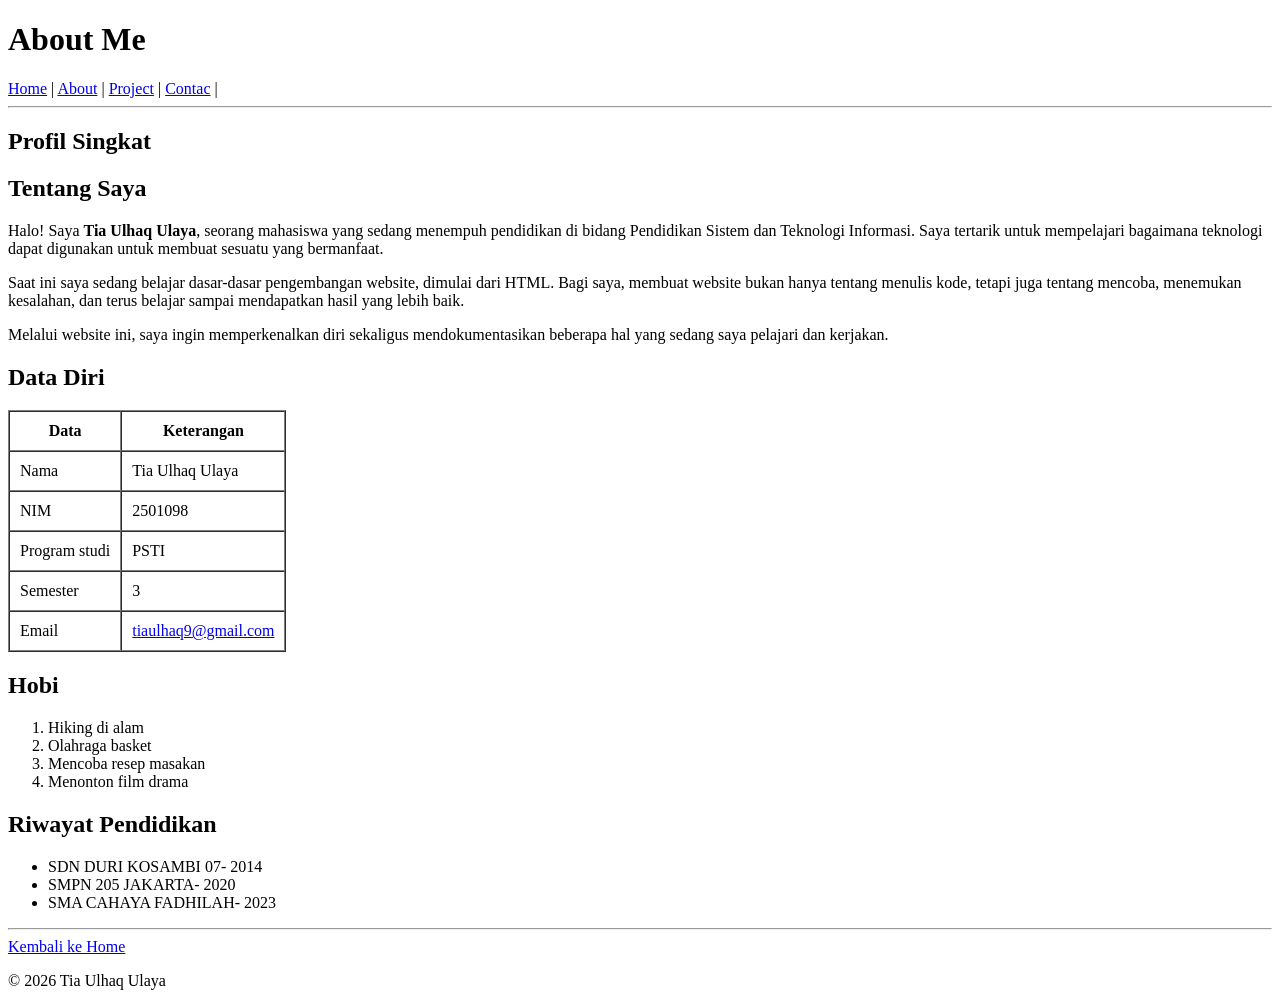
==== About.html @ f96ad93b "deploy ulang" ====
<!doctype html>
<html lang="id">
  <head>
    <meta charset="UTF-8" />
    <title>Personal Profil</title>
  </head>
  <body>
    <h1>About Me</h1>
    <nav>
      <a href="01-Home.html">Home</a> | <a href="02-About.html">About</a> | <a href="03-Project.html">Project</a> |
      <a href="04-Contac.html">Contac</a> |
    </nav>
    <hr />
    <h2>Profil Singkat</h2>
    <h2>Tentang Saya</h2>
    <p>
      Halo! Saya <strong>Tia Ulhaq Ulaya</strong>, seorang mahasiswa yang sedang
      menempuh pendidikan di bidang Pendidikan Sistem dan Teknologi Informasi.
      Saya tertarik untuk mempelajari bagaimana teknologi dapat digunakan untuk
      membuat sesuatu yang bermanfaat.
    </p>
    <p>
      Saat ini saya sedang belajar dasar-dasar pengembangan website, dimulai
      dari HTML. Bagi saya, membuat website bukan hanya tentang menulis kode,
      tetapi juga tentang mencoba, menemukan kesalahan, dan terus belajar sampai
      mendapatkan hasil yang lebih baik.
    </p>
    <p>
      Melalui website ini, saya ingin memperkenalkan diri sekaligus
      mendokumentasikan beberapa hal yang sedang saya pelajari dan kerjakan.
    </p>
    <h2>Data Diri</h2>
    <table border="1" cellspacing="0" cellpadding="10">
      <tr>
        <th>Data</th>
        <th>Keterangan</th>
      </tr>
      <tr>
        <td>Nama</td>
        <td>Tia Ulhaq Ulaya</td>
      </tr>
      <tr>
        <td>NIM</td>
        <td>2501098</td>
      </tr>
      <tr>
        <td>Program studi</td>
        <td>PSTI</td>
      </tr>
      <tr>
        <td>Semester</td>
        <td>3</td>
      </tr>
      <tr>
        <td>Email</td>
        <td>
          <a href="mailto:tiaulhaq9@gmail.com">tiaulhaq9@gmail.com</a>
        </td>
      </tr>
    </table>
    <h2>Hobi</h2>
    <ol>
      <li>Hiking di alam</li>
      <li>Olahraga basket</li>
      <li>Mencoba resep masakan</li>
      <li>Menonton film drama</li>
    </ol>
    <h2>Riwayat Pendidikan</h2>
    <ul>
      <li>SDN DURI KOSAMBI 07- 2014</li>
      <li>SMPN 205 JAKARTA- 2020</li>
      <li>SMA CAHAYA FADHILAH- 2023</li>
    </ul>
    <hr />
    <a href="01-Home.html">Kembali ke Home</a>
    <p>© 2026 Tia Ulhaq Ulaya</p>
  </body>
</html>
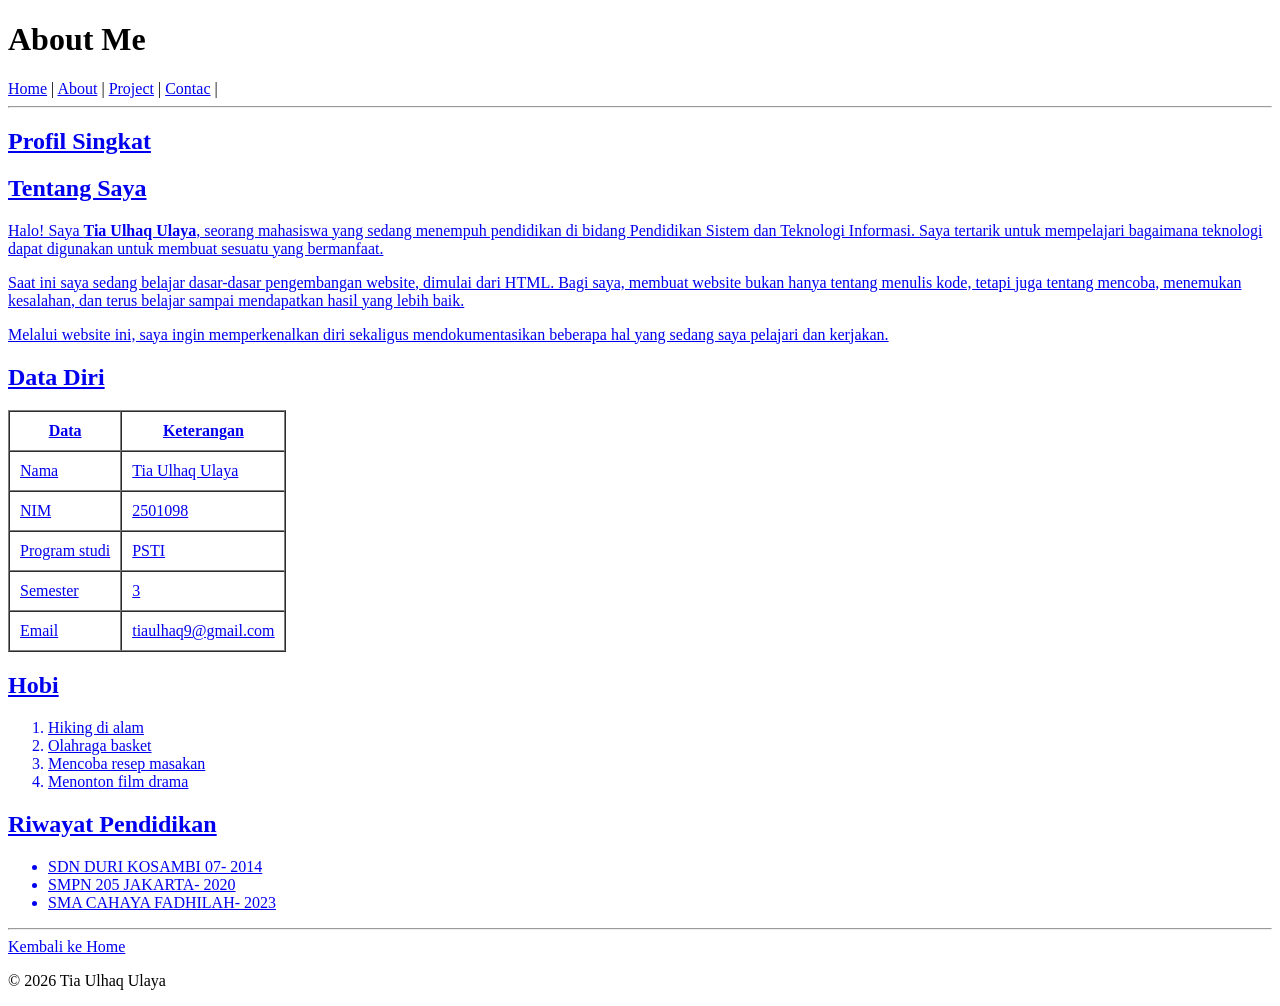
==== commit 51a33c96: "menambahkan tab skills di tab lain" ====
--- a/About.html
+++ b/About.html
@@ -7,8 +7,8 @@
   <body>
     <h1>About Me</h1>
     <nav>
-      <a href="01-Home.html">Home</a> | <a href="02-About.html">About</a> | <a href="03-Project.html">Project</a> |
-      <a href="04-Contac.html">Contac</a> |
+      <a href="index.html">Home</a> | <a href="About.html">About</a> | <a href="Project.html">Project</a> |
+      <a href="Contact.html">Contac</a> | <a href="Skills.html"
     </nav>
     <hr />
     <h2>Profil Singkat</h2>
@@ -72,7 +72,7 @@
       <li>SMA CAHAYA FADHILAH- 2023</li>
     </ul>
     <hr />
-    <a href="01-Home.html">Kembali ke Home</a>
+    <a href="index.html">Kembali ke Home</a>
     <p>© 2026 Tia Ulhaq Ulaya</p>
   </body>
 </html>
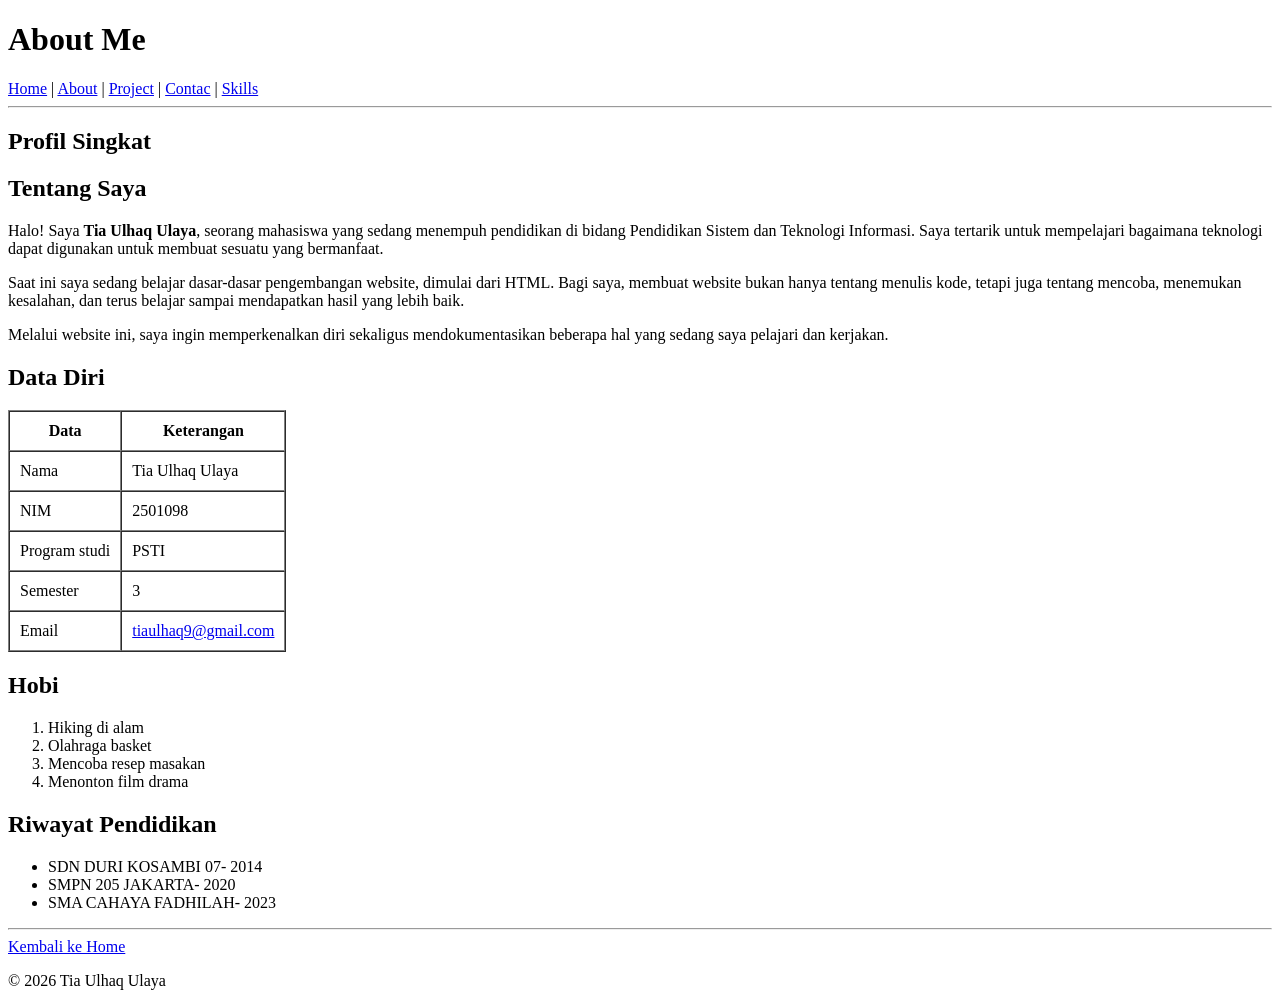
==== commit 0b4ebe09: "ganti 3 tab karna ada yang salah" ====
--- a/About.html
+++ b/About.html
@@ -8,7 +8,7 @@
     <h1>About Me</h1>
     <nav>
       <a href="index.html">Home</a> | <a href="About.html">About</a> | <a href="Project.html">Project</a> |
-      <a href="Contact.html">Contac</a> | <a href="Skills.html"
+      <a href="Contact.html">Contac</a> | <a href="Skills.html">Skills</a>
     </nav>
     <hr />
     <h2>Profil Singkat</h2>
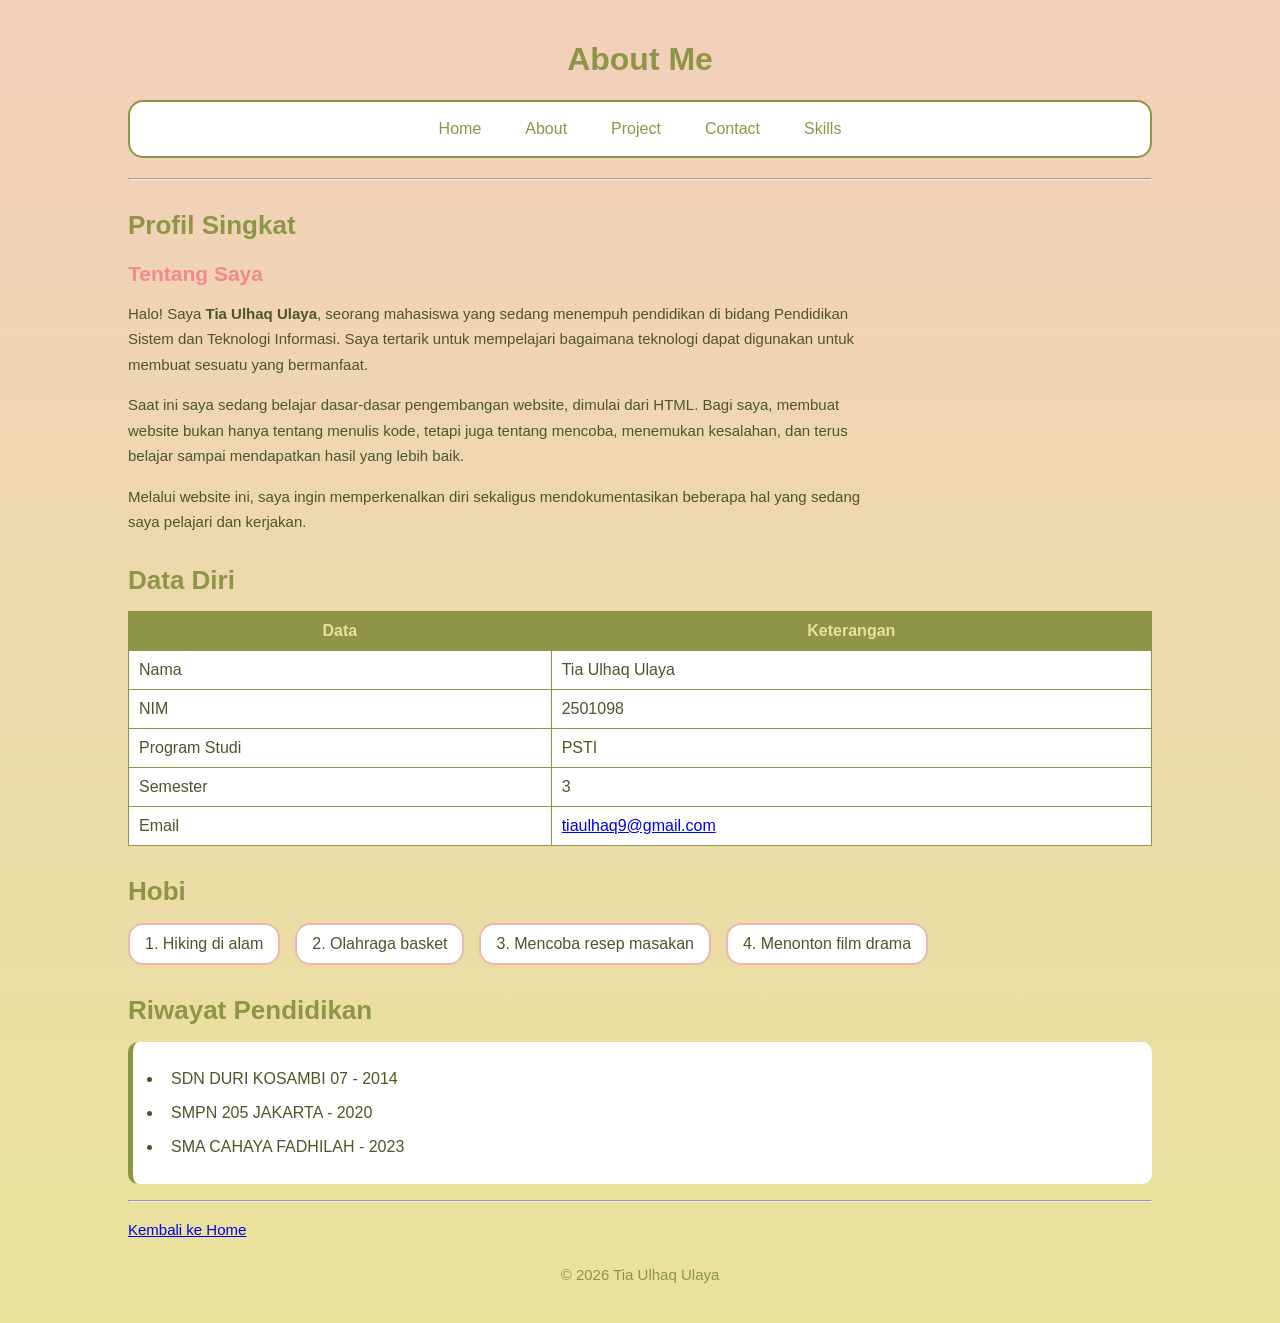
==== commit f1983413: "Menambahkan CSS" ====
--- a/About.html
+++ b/About.html
@@ -2,77 +2,86 @@
 <html lang="id">
   <head>
     <meta charset="UTF-8" />
-    <title>Personal Profil</title>
+    <meta name="viewport" content="width=device-width, initial-scale=1.0" />
+    <title>About - Tia Ulhaq Ulaya</title>
+    <link rel="stylesheet" href="style.css" />
   </head>
   <body>
-    <h1>About Me</h1>
-    <nav>
-      <a href="index.html">Home</a> | <a href="About.html">About</a> | <a href="Project.html">Project</a> |
-      <a href="Contact.html">Contac</a> | <a href="Skills.html">Skills</a>
-    </nav>
-    <hr />
-    <h2>Profil Singkat</h2>
-    <h2>Tentang Saya</h2>
-    <p>
-      Halo! Saya <strong>Tia Ulhaq Ulaya</strong>, seorang mahasiswa yang sedang
-      menempuh pendidikan di bidang Pendidikan Sistem dan Teknologi Informasi.
-      Saya tertarik untuk mempelajari bagaimana teknologi dapat digunakan untuk
-      membuat sesuatu yang bermanfaat.
-    </p>
-    <p>
-      Saat ini saya sedang belajar dasar-dasar pengembangan website, dimulai
-      dari HTML. Bagi saya, membuat website bukan hanya tentang menulis kode,
-      tetapi juga tentang mencoba, menemukan kesalahan, dan terus belajar sampai
-      mendapatkan hasil yang lebih baik.
-    </p>
-    <p>
-      Melalui website ini, saya ingin memperkenalkan diri sekaligus
-      mendokumentasikan beberapa hal yang sedang saya pelajari dan kerjakan.
-    </p>
-    <h2>Data Diri</h2>
-    <table border="1" cellspacing="0" cellpadding="10">
-      <tr>
-        <th>Data</th>
-        <th>Keterangan</th>
-      </tr>
-      <tr>
-        <td>Nama</td>
-        <td>Tia Ulhaq Ulaya</td>
-      </tr>
-      <tr>
-        <td>NIM</td>
-        <td>2501098</td>
-      </tr>
-      <tr>
-        <td>Program studi</td>
-        <td>PSTI</td>
-      </tr>
-      <tr>
-        <td>Semester</td>
-        <td>3</td>
-      </tr>
-      <tr>
-        <td>Email</td>
-        <td>
-          <a href="mailto:tiaulhaq9@gmail.com">tiaulhaq9@gmail.com</a>
-        </td>
-      </tr>
-    </table>
-    <h2>Hobi</h2>
-    <ol>
-      <li>Hiking di alam</li>
-      <li>Olahraga basket</li>
-      <li>Mencoba resep masakan</li>
-      <li>Menonton film drama</li>
-    </ol>
-    <h2>Riwayat Pendidikan</h2>
-    <ul>
-      <li>SDN DURI KOSAMBI 07- 2014</li>
-      <li>SMPN 205 JAKARTA- 2020</li>
-      <li>SMA CAHAYA FADHILAH- 2023</li>
-    </ul>
-    <hr />
-    <a href="index.html">Kembali ke Home</a>
-    <p>© 2026 Tia Ulhaq Ulaya</p>
+    <div class="container">
+      <h1>About Me</h1>
+      <nav class="menu">
+        <a href="index.html">Home</a>
+        <a href="About.html">About</a>
+        <a href="Project.html">Project</a>
+        <a href="Contact.html">Contact</a>
+        <a href="Skills.html">Skills</a>
+      </nav>
+      <hr />
+      <h2>Profil Singkat</h2>
+      <h3>Tentang Saya</h3>
+      <p>
+        Halo! Saya <strong>Tia Ulhaq Ulaya</strong>, seorang mahasiswa yang
+        sedang menempuh pendidikan di bidang Pendidikan Sistem dan Teknologi
+        Informasi. Saya tertarik untuk mempelajari bagaimana teknologi dapat
+        digunakan untuk membuat sesuatu yang bermanfaat.
+      </p>
+      <p>
+        Saat ini saya sedang belajar dasar-dasar pengembangan website, dimulai
+        dari HTML. Bagi saya, membuat website bukan hanya tentang menulis kode,
+        tetapi juga tentang mencoba, menemukan kesalahan, dan terus belajar
+        sampai mendapatkan hasil yang lebih baik.
+      </p>
+      <p>
+        Melalui website ini, saya ingin memperkenalkan diri sekaligus
+        mendokumentasikan beberapa hal yang sedang saya pelajari dan kerjakan.
+      </p>
+      <h2>Data Diri</h2>
+      <table class="data-diri">
+        <tr>
+          <th>Data</th>
+          <th>Keterangan</th>
+        </tr>
+        <tr>
+          <td>Nama</td>
+          <td>Tia Ulhaq Ulaya</td>
+        </tr>
+        <tr>
+          <td>NIM</td>
+          <td>2501098</td>
+        </tr>
+        <tr>
+          <td>Program Studi</td>
+          <td>PSTI</td>
+        </tr>
+        <tr>
+          <td>Semester</td>
+          <td>3</td>
+        </tr>
+        <tr>
+          <td>Email</td>
+          <td>
+            <a href="mailto:tiaulhaq9@gmail.com"> tiaulhaq9@gmail.com </a>
+          </td>
+        </tr>
+      </table>
+      <h2>Hobi</h2>
+      <ol class="daftar-hobi">
+        <li>Hiking di alam</li>
+        <li>Olahraga basket</li>
+        <li>Mencoba resep masakan</li>
+        <li>Menonton film drama</li>
+      </ol>
+      <h2>Riwayat Pendidikan</h2>
+      <ul class="daftar-pendidikan">
+        <li>SDN DURI KOSAMBI 07 - 2014</li>
+        <li>SMPN 205 JAKARTA - 2020</li>
+        <li>SMA CAHAYA FADHILAH - 2023</li>
+      </ul>
+      <hr />
+      <p>
+        <a href="index.html">Kembali ke Home</a>
+      </p>
+      <p id="footer">© 2026 Tia Ulhaq Ulaya</p>
+    </div>
   </body>
 </html>
--- a/style.css
+++ b/style.css
@@ -0,0 +1,406 @@
+body {
+    background: linear-gradient(to bottom, #F2CFBB, #E9E29B);
+    font-family: "Poppins", Arial, sans-serif;
+    color: #4F542B;
+    margin: 0;
+}
+
+.container {
+    width: 80%;
+    margin: auto;
+    padding: 20px 0;
+}
+
+
+h1 {
+    font-family: "Quicksand", Arial, sans-serif;
+    font-size: 32px;
+    color: #8E9546;
+    text-align: center;
+}
+
+h2 {
+    font-family: "Quicksand", Arial, sans-serif;
+    font-size: 26px;
+    color: #8E9546;
+    margin-top: 30px;
+    margin-bottom: 15px;
+}
+
+h3 {
+    font-family: "Quicksand", Arial, sans-serif;
+    font-size: 21px;
+    color: #F28892;
+    margin-bottom: 10px;
+}
+
+h4 {
+    font-family: "Quicksand", Arial, sans-serif;
+    font-size: 18px;
+    color: #8E9546;
+    margin-bottom: 10px;
+}
+
+
+
+p {
+    font-family: "Poppins", Arial, sans-serif;
+    font-size: 15px;
+    line-height: 1.7;
+    color: #4F542B;
+    margin-bottom: 15px;
+}
+
+.container p {
+    max-width: 750px;
+}
+
+.welcome {
+    text-align: center;
+}
+
+
+
+
+.menu {
+    display: flex;
+    gap: 20px;
+    justify-content: center;
+    align-items: center;
+
+    padding: 10px 20px;
+    margin: 20px auto;
+
+    border: 2px solid #8E9546;
+    background-color: #FFFFFF;
+    border-radius: 15px;
+}
+
+.menu a {
+    color: #8E9546;
+    text-decoration: none;
+    padding: 8px 12px;
+    border-radius: 12px;
+    transition: 0.3s;
+}
+
+.menu a:hover {
+    color: #FFFFFF;
+    background-color: #F1B4AF;
+}
+
+
+
+
+.foto-profil {
+    display: block;
+    width: 220px;
+    height: 220px;
+    margin: 20px auto;
+    border-radius: 50%;
+    border: 4px solid #8E9546;
+    box-shadow: 0 4px 10px rgba(0, 0, 0, 0.2);
+    object-fit: cover;
+    animation: muncul 1s ease;
+}
+
+#tentang {
+    color: #8E9546;
+    font-size: 26px;
+}
+
+#footer {
+    max-width: none;
+    text-align: center;
+    color: #8E9546;
+    margin-top: 20px;
+}
+
+
+
+.daftar-belajar {
+    display: flex;
+    gap: 20px;
+    justify-content: center;
+    flex-wrap: wrap;
+}
+
+.kartu {
+    width: 180px;
+    height: 170px;
+    box-sizing: border-box;
+    background-color: #FFFFFF;
+    padding: 20px;
+    border: 2px solid #BBCA6F;
+    border-radius: 15px;
+    display: flex;
+    flex-direction: column;
+    justify-content: center;
+    text-align: center;
+    transition: transform 0.3s;
+}
+
+.kartu:hover {
+    transform: translateY(-5px);
+}
+
+.daftar-project {
+    display: flex;
+    gap: 30px;
+    justify-content: center;
+    flex-wrap: wrap;
+}
+
+.project-card {
+    width: 320px;
+    padding: 20px;
+    background-color: #FFFFFF;
+    border: 2px solid #8E9546;
+    border-radius: 15px;
+    box-sizing: border-box;
+    text-align: center;
+    transition: transform 0.3s;
+}
+
+.project-card:hover {
+    transform: translateY(-5px);
+}
+
+.project-image {
+    display: block;
+    width: 240px;
+    height: 160px;
+    object-fit: cover;
+    margin: auto;
+    border-radius: 10px;
+}
+
+.project-card h3 {
+    color: #8E9546;
+    font-size: 20px;
+}
+
+.project-card p {
+    font-size: 14px;
+}
+
+
+.tabel-project {
+    width: 100%;
+    border-collapse: collapse;
+    background-color: #FFFFFF;
+}
+
+.tabel-project th,
+.tabel-project td {
+    padding: 10px;
+    border: 1px solid #8E9546;
+}
+
+.tabel-project th {
+    background-color: #8E9546;
+    color: #E9E29B;
+}
+
+.tabel-project tbody tr:hover {
+    background-color: #F2CFBB;
+}
+
+
+.data-diri {
+    width: 100%;
+    border-collapse: collapse;
+    background-color: #FFFFFF;
+}
+
+.data-diri th,
+.data-diri td {
+    padding: 10px;
+    border: 1px solid #8E9546;
+}
+
+.data-diri th {
+    background-color: #8E9546;
+    color: #E9E29B;
+}
+
+.data-diri tr:hover {
+    background-color: #F2CFBB;
+}
+
+
+.daftar-hobi {
+    display: flex;
+    gap: 15px;
+    flex-wrap: wrap;
+    padding-left: 0;
+    list-style-position: inside;
+}
+
+.daftar-hobi li {
+    background-color: #FFFFFF;
+
+    padding: 10px 15px;
+
+    border: 2px solid #F1B4AF;
+    border-radius: 15px;
+
+    transition: 0.3s;
+}
+
+.daftar-hobi li:hover {
+    background-color: #F1B4AF;
+    color: #FFFFFF;
+}
+
+
+
+.daftar-pendidikan {
+    background-color: #FFFFFF;
+
+    padding: 20px 30px;
+
+    border-left: 5px solid #8E9546;
+    border-radius: 10px;
+}
+
+.daftar-pendidikan li {
+    padding: 8px;
+}
+
+
+
+.daftar-skill {
+    display: flex;
+    gap: 20px;
+    justify-content: center;
+    flex-wrap: wrap;
+}
+
+.skill-card {
+    width: 220px;
+    padding: 20px;
+    background-color: #FFFFFF;
+    border: 2px solid #BBCA6F;
+    border-radius: 15px;
+    box-sizing: border-box;
+    transition: transform 0.3s;
+}
+
+.skill-card:hover {
+    transform: translateY(-5px);
+}
+
+.skill-card h3 {
+    color: #8E9546;
+    font-size: 20px;
+    text-align: center;
+}
+
+.skill-card ul {
+    padding-left: 20px;
+}
+
+.skill-card li {
+    margin-bottom: 8px;
+}
+
+
+.daftar-target {
+    background-color: #FFFFFF;
+    padding: 20px 30px;
+    border: 2px solid #F1B4AF;
+    border-radius: 15px;
+}
+
+.daftar-target li {
+    margin-bottom: 10px;
+}
+
+
+.form-kontak {
+    width: 70%;
+    margin: 20px auto;
+    border-collapse: collapse;
+    background-color: #FFFFFF;
+}
+
+.form-kontak th,
+.form-kontak td {
+    padding: 10px;
+    border: 1px solid #BBCA6F;
+}
+
+.form-kontak th {
+    background-color: #8E9546;
+    color: #E9E29B;
+    font-size: 20px;
+}
+
+.form-kontak .label {
+    width: 30%;
+    text-align: right;
+    font-weight: bold;
+    color: #8E9546;
+}
+
+.form-kontak input[type="text"],
+.form-kontak input[type="email"],
+.form-kontak input[type="tel"],
+.form-kontak input[type="date"],
+.form-kontak select,
+.form-kontak textarea {
+    width: 95%;
+    padding: 8px;
+    border: 1px solid #BBCA6F;
+    border-radius: 8px;
+    box-sizing: border-box;
+    font-family: "Poppins", Arial, sans-serif;
+}
+
+.form-kontak textarea {
+    resize: vertical;
+}
+
+.form-button {
+    text-align: center;
+}
+
+.form-button input {
+    padding: 8px 15px;
+    border: none;
+    border-radius: 10px;
+    background-color: #8E9546;
+    color: #FFFFFF;
+    cursor: pointer;
+    transition: 0.3s;
+}
+
+.form-button input:hover {
+    background-color: #F1B4AF;
+}
+
+.catatan {
+    font-size: 13px;
+}
+
+.daftar-teknologi {
+    display: flex;
+    gap: 15px;
+    flex-wrap: wrap;
+    padding-left: 0;
+    list-style: none;
+}
+
+.daftar-teknologi li {
+    background-color: #FFFFFF;
+    padding: 10px 20px;
+    border: 2px solid #F1B4AF;
+    border-radius: 15px;
+    transition: 0.3s;
+}
+
+.daftar-teknologi li:hover {
+    background-color: #F1B4AF;
+    color: #FFFFFF;
+}
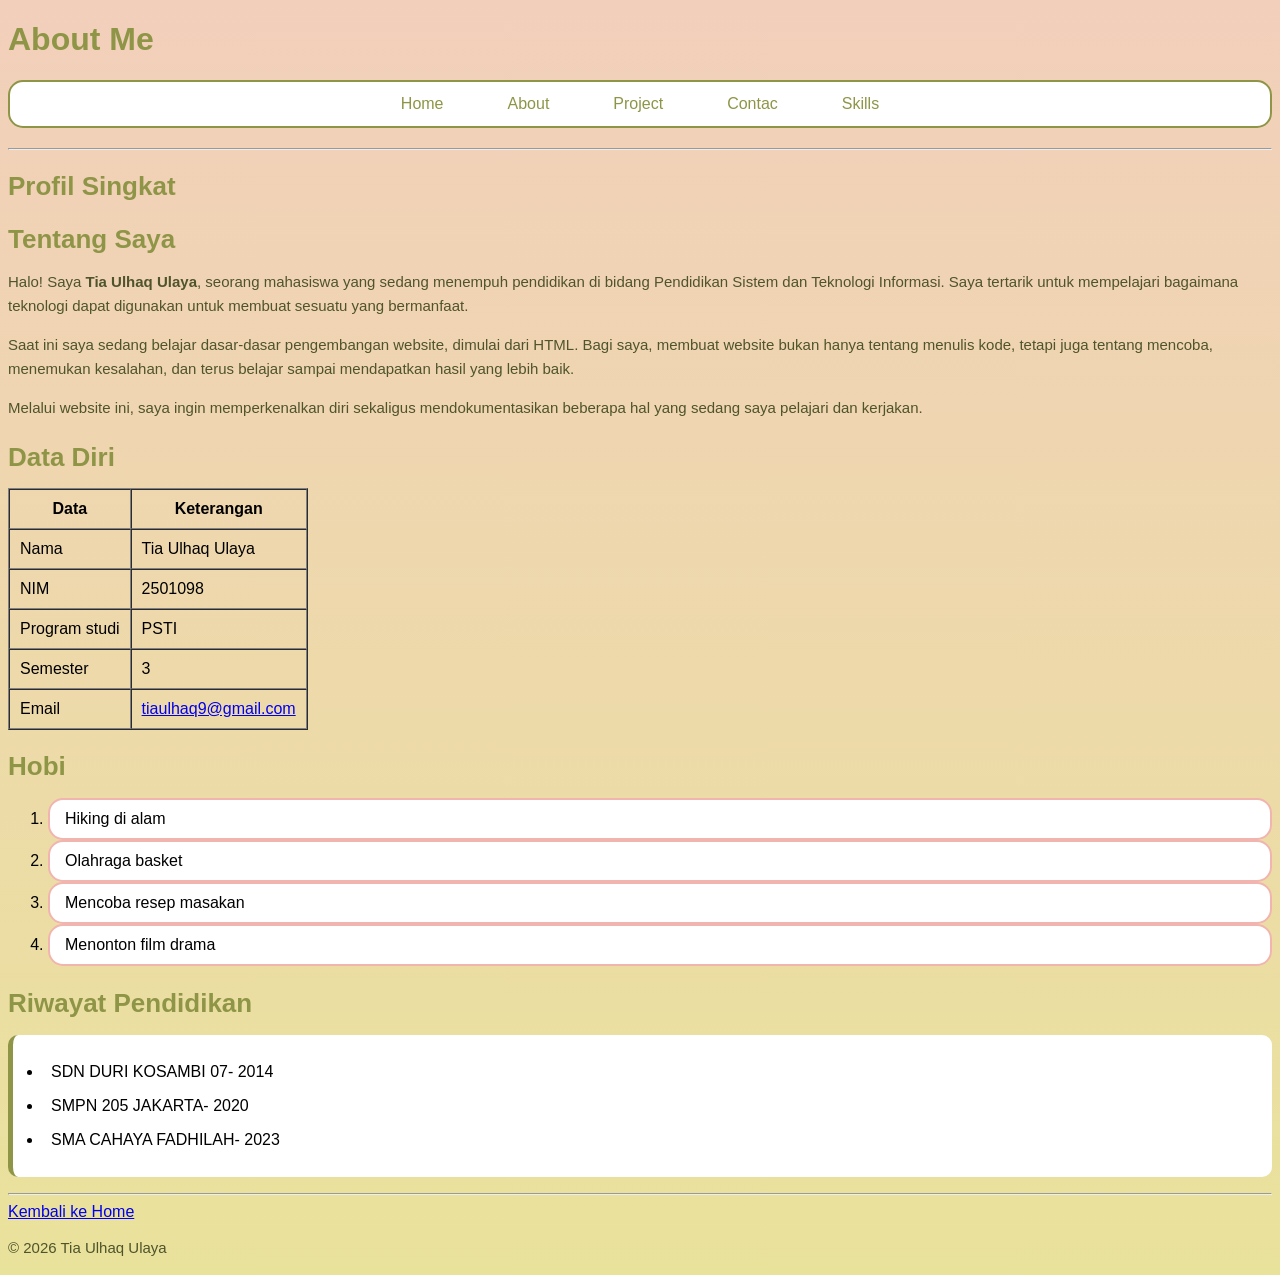
==== commit cbf5915c: "Menambahkan CSS pada web" ====
--- a/About.html
+++ b/About.html
@@ -2,86 +2,78 @@
 <html lang="id">
   <head>
     <meta charset="UTF-8" />
-    <meta name="viewport" content="width=device-width, initial-scale=1.0" />
-    <title>About - Tia Ulhaq Ulaya</title>
-    <link rel="stylesheet" href="style.css" />
+    <title>Personal Profil</title>
+    <link rel="stylesheet" href="style.css">
   </head>
   <body>
-    <div class="container">
-      <h1>About Me</h1>
-      <nav class="menu">
-        <a href="index.html">Home</a>
-        <a href="About.html">About</a>
-        <a href="Project.html">Project</a>
-        <a href="Contact.html">Contact</a>
-        <a href="Skills.html">Skills</a>
-      </nav>
-      <hr />
-      <h2>Profil Singkat</h2>
-      <h3>Tentang Saya</h3>
-      <p>
-        Halo! Saya <strong>Tia Ulhaq Ulaya</strong>, seorang mahasiswa yang
-        sedang menempuh pendidikan di bidang Pendidikan Sistem dan Teknologi
-        Informasi. Saya tertarik untuk mempelajari bagaimana teknologi dapat
-        digunakan untuk membuat sesuatu yang bermanfaat.
-      </p>
-      <p>
-        Saat ini saya sedang belajar dasar-dasar pengembangan website, dimulai
-        dari HTML. Bagi saya, membuat website bukan hanya tentang menulis kode,
-        tetapi juga tentang mencoba, menemukan kesalahan, dan terus belajar
-        sampai mendapatkan hasil yang lebih baik.
-      </p>
-      <p>
-        Melalui website ini, saya ingin memperkenalkan diri sekaligus
-        mendokumentasikan beberapa hal yang sedang saya pelajari dan kerjakan.
-      </p>
-      <h2>Data Diri</h2>
-      <table class="data-diri">
-        <tr>
-          <th>Data</th>
-          <th>Keterangan</th>
-        </tr>
-        <tr>
-          <td>Nama</td>
-          <td>Tia Ulhaq Ulaya</td>
-        </tr>
-        <tr>
-          <td>NIM</td>
-          <td>2501098</td>
-        </tr>
-        <tr>
-          <td>Program Studi</td>
-          <td>PSTI</td>
-        </tr>
-        <tr>
-          <td>Semester</td>
-          <td>3</td>
-        </tr>
-        <tr>
-          <td>Email</td>
-          <td>
-            <a href="mailto:tiaulhaq9@gmail.com"> tiaulhaq9@gmail.com </a>
-          </td>
-        </tr>
-      </table>
-      <h2>Hobi</h2>
-      <ol class="daftar-hobi">
-        <li>Hiking di alam</li>
-        <li>Olahraga basket</li>
-        <li>Mencoba resep masakan</li>
-        <li>Menonton film drama</li>
-      </ol>
-      <h2>Riwayat Pendidikan</h2>
-      <ul class="daftar-pendidikan">
-        <li>SDN DURI KOSAMBI 07 - 2014</li>
-        <li>SMPN 205 JAKARTA - 2020</li>
-        <li>SMA CAHAYA FADHILAH - 2023</li>
-      </ul>
-      <hr />
-      <p>
-        <a href="index.html">Kembali ke Home</a>
-      </p>
-      <p id="footer">© 2026 Tia Ulhaq Ulaya</p>
-    </div>
+    <h1>About Me</h1>
+    <nav class="menu">
+      <a href="index.html">Home</a>  <a href="About.html">About</a>  <a href="Project.html">Project</a> 
+      <a href="Contact.html">Contac</a>  <a href="Skills.html">Skills</a>
+    </nav>
+    <hr />
+    <h2>Profil Singkat</h2>
+    <h2>Tentang Saya</h2>
+    <p>
+      Halo! Saya <strong>Tia Ulhaq Ulaya</strong>, seorang mahasiswa yang sedang
+      menempuh pendidikan di bidang Pendidikan Sistem dan Teknologi Informasi.
+      Saya tertarik untuk mempelajari bagaimana teknologi dapat digunakan untuk
+      membuat sesuatu yang bermanfaat.
+    </p>
+    <p>
+      Saat ini saya sedang belajar dasar-dasar pengembangan website, dimulai
+      dari HTML. Bagi saya, membuat website bukan hanya tentang menulis kode,
+      tetapi juga tentang mencoba, menemukan kesalahan, dan terus belajar sampai
+      mendapatkan hasil yang lebih baik.
+    </p>
+    <p>
+      Melalui website ini, saya ingin memperkenalkan diri sekaligus
+      mendokumentasikan beberapa hal yang sedang saya pelajari dan kerjakan.
+    </p>
+    <h2>Data Diri</h2>
+    <table border="1" cellspacing="0" cellpadding="10">
+      <tr>
+        <th>Data</th>
+        <th>Keterangan</th>
+      </tr>
+      <tr>
+        <td>Nama</td>
+        <td>Tia Ulhaq Ulaya</td>
+      </tr>
+      <tr>
+        <td>NIM</td>
+        <td>2501098</td>
+      </tr>
+      <tr>
+        <td>Program studi</td>
+        <td>PSTI</td>
+      </tr>
+      <tr>
+        <td>Semester</td>
+        <td>3</td>
+      </tr>
+      <tr>
+        <td>Email</td>
+        <td>
+          <a href="mailto:tiaulhaq9@gmail.com">tiaulhaq9@gmail.com</a>
+        </td>
+      </tr>
+    </table>
+    <h2>Hobi</h2>
+    <ol class="daftar-hobi">
+      <li>Hiking di alam</li>
+      <li>Olahraga basket</li>
+      <li>Mencoba resep masakan</li>
+      <li>Menonton film drama</li>
+    </ol>
+    <h2>Riwayat Pendidikan</h2>
+    <ul class="daftar-pendidikan">
+      <li>SDN DURI KOSAMBI 07- 2014</li>
+      <li>SMPN 205 JAKARTA- 2020</li>
+      <li>SMA CAHAYA FADHILAH- 2023</li>
+    </ul>
+    <hr />
+    <a href="index.html">Kembali ke Home</a>
+    <p>© 2026 Tia Ulhaq Ulaya</p>
   </body>
-</html>
+</html>
--- a/style.css
+++ b/style.css
@@ -1,96 +1,53 @@
-body {
-    background: linear-gradient(to bottom, #F2CFBB, #E9E29B);
-    font-family: "Poppins", Arial, sans-serif;
-    color: #4F542B;
-    margin: 0;
-}
-
-.container {
-    width: 80%;
-    margin: auto;
-    padding: 20px 0;
-}
-
-
-h1 {
-    font-family: "Quicksand", Arial, sans-serif;
+body{
+    background: linear-gradient(to bottom, #f2cfbb , #e9e29b);
+    font-family: poppins, sans-serif;
+}
+
+h1{
+    font-family:"Quicksand", sans-serif;
     font-size: 32px;
-    color: #8E9546;
-    text-align: center;
+    color:#8E9546;
 }
 
 h2 {
-    font-family: "Quicksand", Arial, sans-serif;
+    color: #8E9546;
+    font-family: "Quicksand", sans-serif;
     font-size: 26px;
-    color: #8E9546;
-    margin-top: 30px;
     margin-bottom: 15px;
 }
 
-h3 {
-    font-family: "Quicksand", Arial, sans-serif;
-    font-size: 21px;
-    color: #F28892;
-    margin-bottom: 10px;
-}
-
 h4 {
-    font-family: "Quicksand", Arial, sans-serif;
+    color: #8E9546;
+    font-family: "Quicksand", sans-serif;
     font-size: 18px;
-    color: #8E9546;
-    margin-bottom: 10px;
-}
-
-
+    margin-bottom: 10px;
+}
 
 p {
-    font-family: "Poppins", Arial, sans-serif;
+    font-family: "Poppins", sans-serif;
     font-size: 15px;
     line-height: 1.7;
     color: #4F542B;
     margin-bottom: 15px;
 }
 
-.container p {
-    max-width: 750px;
-}
-
-.welcome {
-    text-align: center;
-}
-
-
-
+h3 {
+    color: #F28892;
+    font-family: "Quicksand", sans-serif;
+    font-size: 21px;
+    margin-bottom: 10px;
+}
 
 .menu {
     display: flex;
-    gap: 20px;
-    justify-content: center;
-    align-items: center;
-
-    padding: 10px 20px;
+    gap: 40px;
+    justify-content: center;
+    padding: 5px 20px;
+    border: 2px solid #8E9546;
     margin: 20px auto;
-
-    border: 2px solid #8E9546;
-    background-color: #FFFFFF;
-    border-radius: 15px;
-}
-
-.menu a {
-    color: #8E9546;
-    text-decoration: none;
-    padding: 8px 12px;
-    border-radius: 12px;
-    transition: 0.3s;
-}
-
-.menu a:hover {
-    color: #FFFFFF;
-    background-color: #F1B4AF;
-}
-
-
-
+    background-color: #FFFFFF;
+    border-radius: 15px;
+}
 
 .foto-profil {
     display: block;
@@ -98,57 +55,96 @@
     height: 220px;
     margin: 20px auto;
     border-radius: 50%;
-    border: 4px solid #8E9546;
+    border: 4px dotted #F28892;
     box-shadow: 0 4px 10px rgba(0, 0, 0, 0.2);
     object-fit: cover;
     animation: muncul 1s ease;
 }
 
+@keyframes muncul {
+    from {
+        opacity: 0;
+        transform: translateY(20px);
+    }
+
+    to {
+        opacity: 1;
+        transform: translateY(0);
+    }
+}
+
+.menu a {
+    color: #8E9546;
+    text-decoration: none;
+    transition: 0.3s;
+    padding: 8px 12px;
+    border-radius: 12px;
+}
+
+.menu a:hover {
+    color: #FFFFFF;
+    background-color: #F1B4AF;
+}
+
+.container {
+    width: 80%;
+    margin: auto;
+    padding: 20px 0;
+}
+
+.container p {
+    max-width: 750px;
+}
+
 #tentang {
-    color: #8E9546;
-    font-size: 26px;
-}
-
-#footer {
-    max-width: none;
-    text-align: center;
-    color: #8E9546;
-    margin-top: 20px;
-}
-
-
+    color:#F28892;
+    font-size: 24px;
+}
+
+p {
+    line-height: 1.6;
+}
 
 .daftar-belajar {
     display: flex;
     gap: 20px;
-    justify-content: center;
-    flex-wrap: wrap;
 }
 
 .kartu {
+    background-color: #FFFFFF;
+    padding: 20px;
+    border: 2px solid #BBCA6F;
+    border-radius: 15px;
+    transition: transform 0.3s;
     width: 180px;
     height: 170px;
     box-sizing: border-box;
-    background-color: #FFFFFF;
-    padding: 20px;
-    border: 2px solid #BBCA6F;
-    border-radius: 15px;
     display: flex;
     flex-direction: column;
     justify-content: center;
     text-align: center;
-    transition: transform 0.3s;
 }
 
 .kartu:hover {
     transform: translateY(-5px);
 }
 
+h4 {
+    color: #8E9546;
+    font-size: 20px;
+    margin-bottom: 10px;
+}
+
+#footer {
+    text-align: center;
+    color: #8E9546;
+    margin-top: 20px;
+}
+
 .daftar-project {
     display: flex;
     gap: 30px;
     justify-content: center;
-    flex-wrap: wrap;
 }
 
 .project-card {
@@ -159,92 +155,49 @@
     border-radius: 15px;
     box-sizing: border-box;
     text-align: center;
-    transition: transform 0.3s;
+    transition: 0.3s;
 }
 
 .project-card:hover {
     transform: translateY(-5px);
 }
 
-.project-image {
-    display: block;
+.project-img {
     width: 240px;
     height: 160px;
     object-fit: cover;
-    margin: auto;
     border-radius: 10px;
 }
-
 .project-card h3 {
     color: #8E9546;
     font-size: 20px;
 }
-
 .project-card p {
     font-size: 14px;
 }
-
-
 .tabel-project {
+    border-collapse: collapse;
     width: 100%;
-    border-collapse: collapse;
-    background-color: #FFFFFF;
-}
-
+}
 .tabel-project th,
 .tabel-project td {
     padding: 10px;
-    border: 1px solid #8E9546;
-}
-
+    border: 1px solid #F28892;
+}
 .tabel-project th {
     background-color: #8E9546;
     color: #E9E29B;
-}
-
+    padding: 10px;
+}
 .tabel-project tbody tr:hover {
     background-color: #F2CFBB;
 }
 
-
-.data-diri {
-    width: 100%;
-    border-collapse: collapse;
-    background-color: #FFFFFF;
-}
-
-.data-diri th,
-.data-diri td {
-    padding: 10px;
-    border: 1px solid #8E9546;
-}
-
-.data-diri th {
-    background-color: #8E9546;
-    color: #E9E29B;
-}
-
-.data-diri tr:hover {
-    background-color: #F2CFBB;
-}
-
-
-.daftar-hobi {
-    display: flex;
-    gap: 15px;
-    flex-wrap: wrap;
-    padding-left: 0;
-    list-style-position: inside;
-}
-
 .daftar-hobi li {
     background-color: #FFFFFF;
-
     padding: 10px 15px;
-
     border: 2px solid #F1B4AF;
     border-radius: 15px;
-
     transition: 0.3s;
 }
 
@@ -253,13 +206,9 @@
     color: #FFFFFF;
 }
 
-
-
 .daftar-pendidikan {
     background-color: #FFFFFF;
-
     padding: 20px 30px;
-
     border-left: 5px solid #8E9546;
     border-radius: 10px;
 }
@@ -268,15 +217,12 @@
     padding: 8px;
 }
 
-
-
 .daftar-skill {
     display: flex;
     gap: 20px;
     justify-content: center;
     flex-wrap: wrap;
 }
-
 .skill-card {
     width: 220px;
     padding: 20px;
@@ -284,112 +230,39 @@
     border: 2px solid #BBCA6F;
     border-radius: 15px;
     box-sizing: border-box;
-    transition: transform 0.3s;
-}
-
+    transition: 0.3s;
+}
 .skill-card:hover {
     transform: translateY(-5px);
 }
-
 .skill-card h3 {
     color: #8E9546;
     font-size: 20px;
     text-align: center;
 }
-
 .skill-card ul {
     padding-left: 20px;
 }
-
 .skill-card li {
     margin-bottom: 8px;
 }
 
-
 .daftar-target {
     background-color: #FFFFFF;
     padding: 20px 30px;
     border: 2px solid #F1B4AF;
     border-radius: 15px;
 }
-
 .daftar-target li {
     margin-bottom: 10px;
 }
 
-
-.form-kontak {
-    width: 70%;
-    margin: 20px auto;
-    border-collapse: collapse;
-    background-color: #FFFFFF;
-}
-
-.form-kontak th,
-.form-kontak td {
-    padding: 10px;
-    border: 1px solid #BBCA6F;
-}
-
-.form-kontak th {
-    background-color: #8E9546;
-    color: #E9E29B;
-    font-size: 20px;
-}
-
-.form-kontak .label {
-    width: 30%;
-    text-align: right;
-    font-weight: bold;
-    color: #8E9546;
-}
-
-.form-kontak input[type="text"],
-.form-kontak input[type="email"],
-.form-kontak input[type="tel"],
-.form-kontak input[type="date"],
-.form-kontak select,
-.form-kontak textarea {
-    width: 95%;
-    padding: 8px;
-    border: 1px solid #BBCA6F;
-    border-radius: 8px;
-    box-sizing: border-box;
-    font-family: "Poppins", Arial, sans-serif;
-}
-
-.form-kontak textarea {
-    resize: vertical;
-}
-
-.form-button {
-    text-align: center;
-}
-
-.form-button input {
-    padding: 8px 15px;
-    border: none;
-    border-radius: 10px;
-    background-color: #8E9546;
-    color: #FFFFFF;
-    cursor: pointer;
-    transition: 0.3s;
-}
-
-.form-button input:hover {
-    background-color: #F1B4AF;
-}
-
-.catatan {
-    font-size: 13px;
-}
-
 .daftar-teknologi {
     display: flex;
     gap: 15px;
-    flex-wrap: wrap;
     padding-left: 0;
     list-style: none;
+    flex-wrap: wrap;
 }
 
 .daftar-teknologi li {
@@ -397,6 +270,7 @@
     padding: 10px 20px;
     border: 2px solid #F1B4AF;
     border-radius: 15px;
+    color: #4F542B;
     transition: 0.3s;
 }
 
